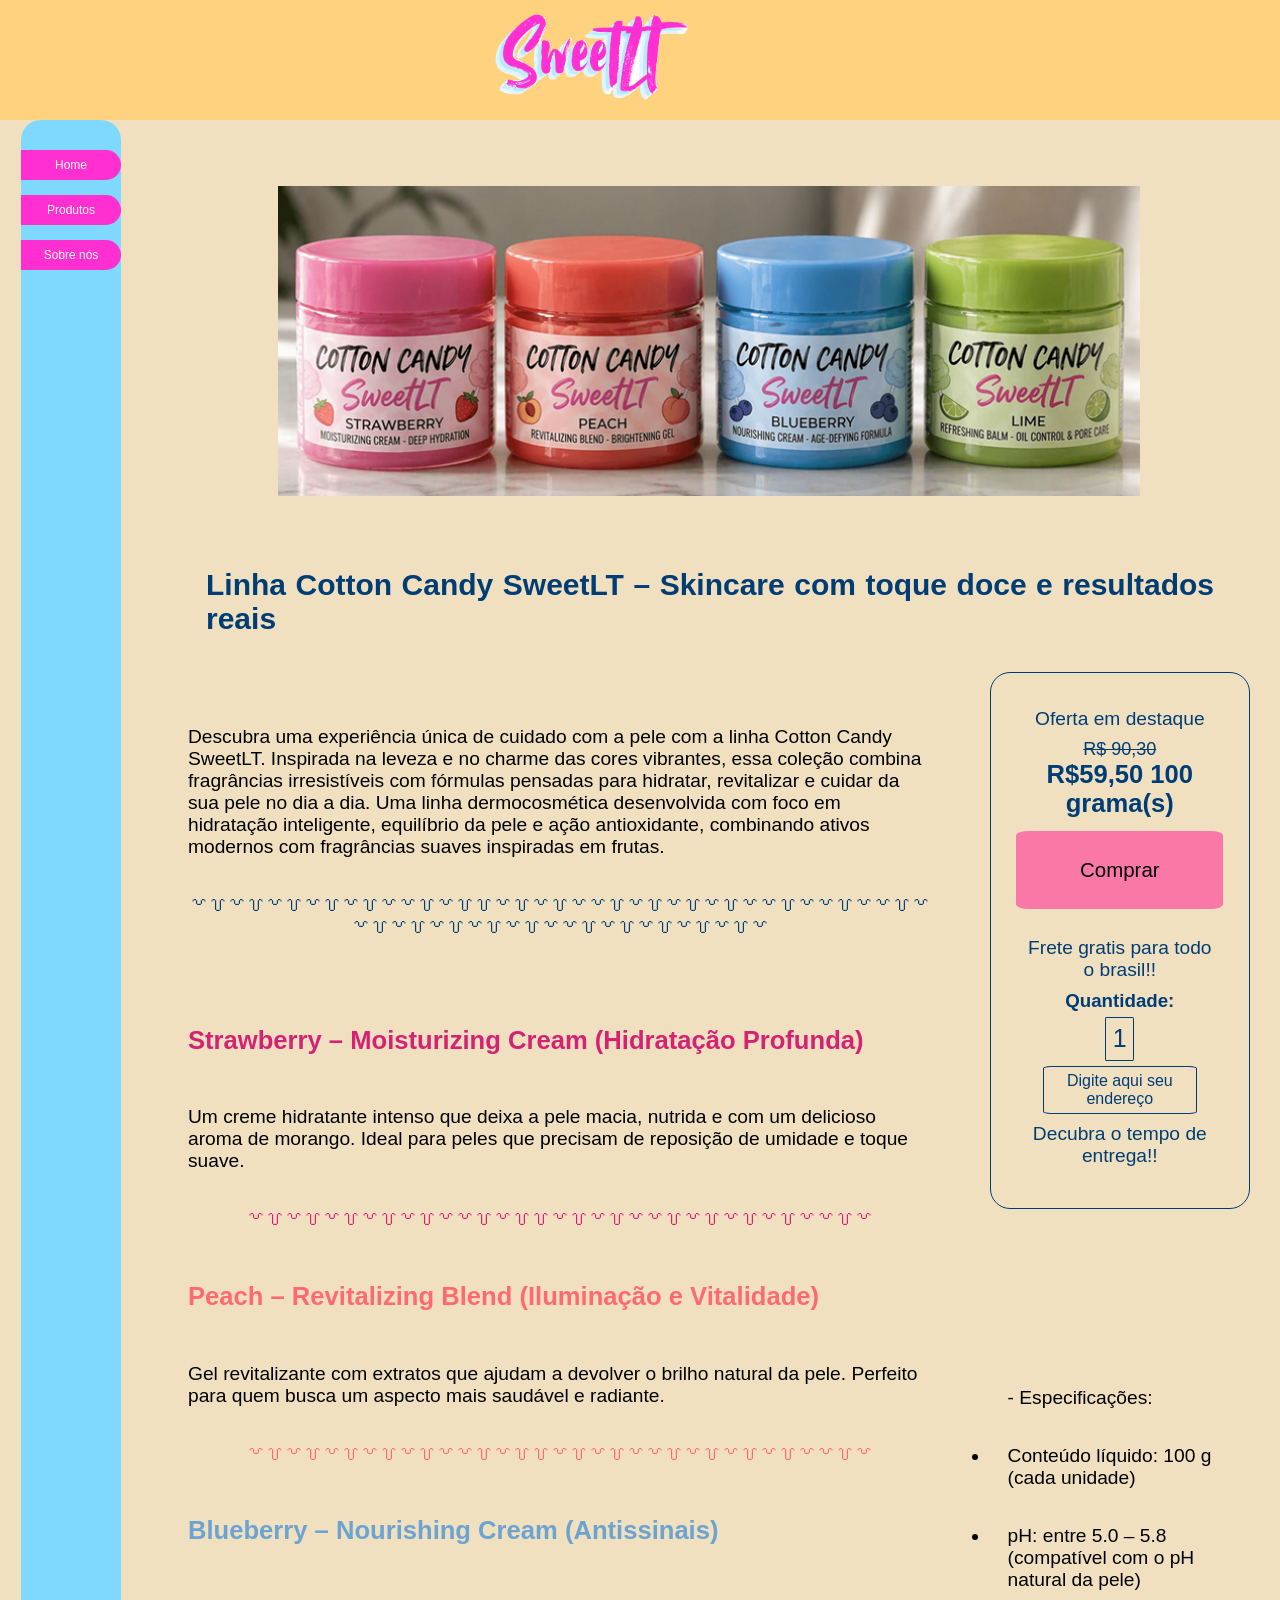
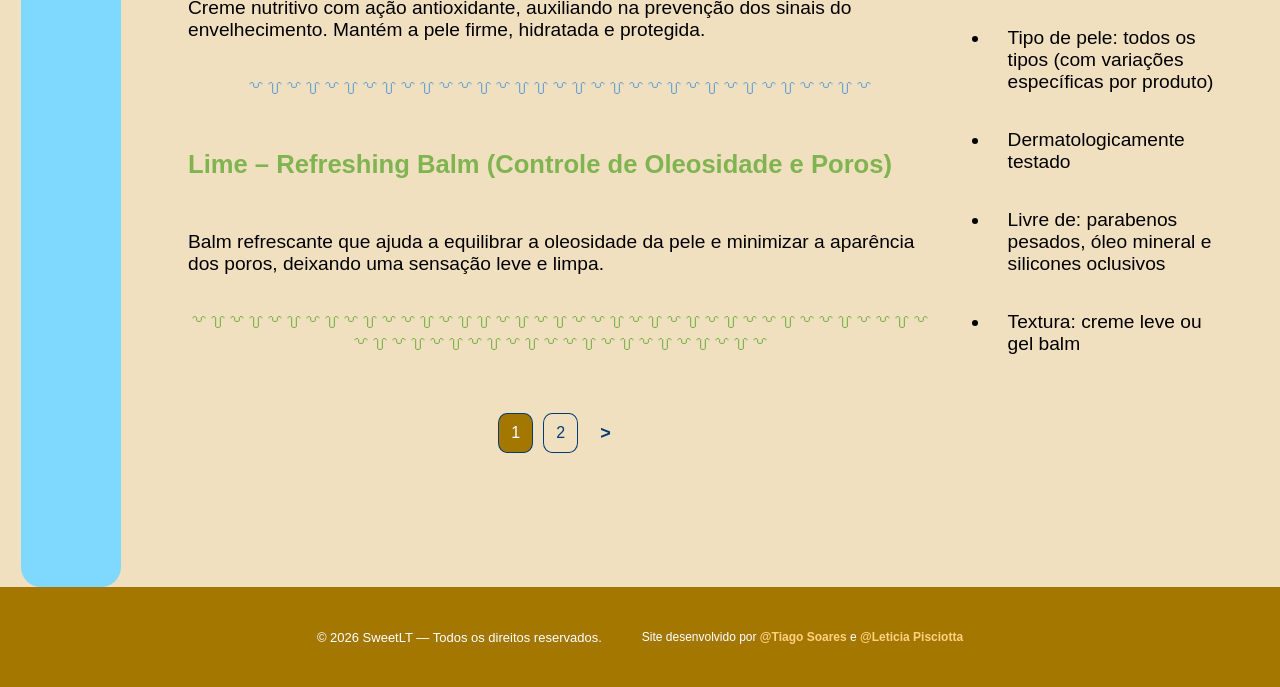
==== Av2/compra1.html @ 327eb8c2 "mvp-23-04-26" ====
<!DOCTYPE html>
<html lang="pt-BR">
<head>
    <meta charset="UTF-8">
    <meta http-equiv="X-UA-Compatible" content="IE=edge">
    <meta name="viewport" content="width=device-width, initial-scale=1.0">
    <title>SweetLT</title>
<link rel="stylesheet" href="estilos/estilos-comuns.css">
<link rel="stylesheet" href="estilos/estilos-pag-compra.css">
</head>
<!-- esse é o arquivo refente a pagina de apresentacao e compra do produto de creme coton candy-->
 <!-- comeco do conteudo comum entre as paginas do site do projeto(cabecalho,nav e footer), definida pela folha de estilo 'estilos-comuns.css'-->
<body>

    <header class="cabecalho">
            <div class="containner-logo-pagina">
                        <img class="logo-da-pagina" src="./imagens/SweetLT (2)-fotor-bg-remover-2026042185710.png" alt="logo SweeLT com escrito em Rosa e detalhes de azul claro.">
            </div>
    </header>

        <aside class="menu-lateral">
            <div class="menu-item">
                    <a href="./index.html">Home</a>
            </div>

            <div class="menu-item">
                    <a href="./compra1.html">Produtos</a>
            </div>

            <div class="menu-item">
                    <a href="./sobre-nos.html">Sobre nós</a>
            </div>
    </aside>
    <footer class="rodape">
        <p class="rodape-texto">© 2026 SweetLT — Todos os direitos reservados.</p>
        <p class="rodape-creditos">Site desenvolvido por <a href="https://github.com/engTSoares" target="_blank">@Tiago Soares</a> e
                 <a href="https://github.com/Lay4ce" target="_blank">@Leticia Pisciotta</a></p>

    </footer>
<!--final do conteudo comum entre paginas-->
<!--apartir desse ponto a folha de estilo predominante é a 'estilos-pag-compras.css'-->
    <main class="conteudo-main">


        <div class="imaproduto">
<img class="imagem" src="imagens/4cremescoton candy.png" alt="cremes coton candy">
</div>

<h1 class="nomeproduto"> Linha Cotton Candy SweetLT – Skincare com toque doce e resultados reais</h1>
<div class="descricaoproduto">

<h2 class="descricao">Descubra uma experiência única de cuidado com a pele com a linha Cotton Candy SweetLT. Inspirada na leveza e no charme das cores vibrantes, essa coleção combina fragrâncias irresistíveis com fórmulas pensadas para hidratar, revitalizar e cuidar da sua pele no dia a dia.
    Uma linha dermocosmética desenvolvida com foco em hidratação inteligente, equilíbrio da pele e ação antioxidante, combinando ativos modernos com fragrâncias suaves inspiradas em frutas.
</h2>
<h2 class="divisoria">꒷꒦꒷꒦꒷꒦꒷꒦꒷꒦꒷꒷꒦꒷꒦꒦꒷꒦꒷꒦꒷꒷꒦꒷꒦꒷꒦꒷꒦꒷꒷꒦꒷꒷꒦꒷꒷꒦꒷꒷꒦꒷꒦꒷꒦꒷꒦꒷꒦꒷꒷꒦꒷꒦꒷꒦꒷꒦꒷꒦꒷</h2><!--mome e apresentacao do produto-->

</div>
<div class="compra"><!--menu de compra-->

<div class="botaocompra">
    <h2>Oferta em destaque </h2>
    <p> R$ 90,30 </p>
    <h1>R$59,50 100 grama(s)</h1>
    <a href="#compra">Comprar</a><!--link simples para simulacao-->
</div>
    <div class="endereco">  
        <h2> Frete gratis para todo o brasil!!</h2>
        <h3>Quantidade:</h3>
               <div class="caixaquantidade" contenteditable="true">  1 </div><!--caixa de texto simples de simulacao-->

       <div class="caixaseuendereco" contenteditable="true">  Digite aqui seu endereço</div><!--caixa de texto simples para simulacao-->
        <h2>Decubra o tempo de entrega!!</h2> 
    </div>

</div>

<div class="modelos"><!--modelos do prduto-->
    <h1 class="morango">Strawberry – Moisturizing Cream (Hidratação Profunda)</h1>
    <h2>Um creme hidratante intenso que deixa a pele macia, nutrida e com um delicioso aroma de morango. Ideal para peles que precisam de reposição de umidade e toque suave.</h2>
   <h2 class="divisoria morango">꒷꒦꒷꒦꒷꒦꒷꒦꒷꒦꒷꒷꒦꒷꒦꒦꒷꒦꒷꒦꒷꒷꒦꒷꒦꒷꒦꒷꒦꒷꒷꒦꒷</h2>

    <h1 class="pesego">Peach – Revitalizing Blend (Iluminação e Vitalidade)</h1>
    <h2>Gel revitalizante com extratos que ajudam a devolver o brilho natural da pele. Perfeito para quem busca um aspecto mais saudável e radiante.</h2>
   <h2 class="divisoria pesego">꒷꒦꒷꒦꒷꒦꒷꒦꒷꒦꒷꒷꒦꒷꒦꒦꒷꒦꒷꒦꒷꒷꒦꒷꒦꒷꒦꒷꒦꒷꒷꒦꒷</h2>

    <h1 class="blueberry">Blueberry – Nourishing Cream (Antissinais)</h1>
    <h2>Creme nutritivo com ação antioxidante, auxiliando na prevenção dos sinais do envelhecimento. Mantém a pele firme, hidratada e protegida.</h2>
   <h2 class="divisoria blueberry">꒷꒦꒷꒦꒷꒦꒷꒦꒷꒦꒷꒷꒦꒷꒦꒦꒷꒦꒷꒦꒷꒷꒦꒷꒦꒷꒦꒷꒦꒷꒷꒦꒷</h2>

    <h1 class="limao">Lime – Refreshing Balm (Controle de Oleosidade e Poros)</h1>
    <h2>Balm refrescante que ajuda a equilibrar a oleosidade da pele e minimizar a aparência dos poros, deixando uma sensação leve e limpa.</h2>
    <h2 class="divisoria limao">꒷꒦꒷꒦꒷꒦꒷꒦꒷꒦꒷꒷꒦꒷꒦꒦꒷꒦꒷꒦꒷꒷꒦꒷꒦꒷꒦꒷꒦꒷꒷꒦꒷꒷꒦꒷꒷꒦꒷꒷꒦꒷꒦꒷꒦꒷꒦꒷꒦꒷꒷꒦꒷꒦꒷꒦꒷꒦꒷꒦꒷</h2>

</div>

<div class="detalhesproduto"><!--detalhes tecnicos do produto-->
    <h2>- Especificações:</h2>
<ul class="detalhes">
    <li>Conteúdo líquido: 100 g (cada unidade)</li>
    <li>pH: entre 5.0 – 5.8 (compatível com o pH natural da pele)</li>
    <li>Tipo de pele: todos os tipos (com variações específicas por produto)</li>
    <li>Dermatologicamente testado</li>
    <li>Livre de: parabenos pesados, óleo mineral e silicones oclusivos</li>
    <li>Textura: creme leve ou gel balm </li>

</ul>
</div>
    <!-- Estrutura de paginação --> 
    <nav class="paginacao">
            <a href="./compra1.html" class="pagina-ativa">1</a>
            <a href="./compra2.html">2</a>
            <a href="./compra2.html" class="pagina-proxima">&gt;</a>
    </nav>

   </main>






</body>
</html>
---- Av2/estilos/estilos-comuns.css ----
/* Arquivo de estilização que é comum as páginas do site. */
* {
    margin: 0;
    padding: 0;
    box-sizing: border-box;
    font-family: Verdana, Geneva, Tahoma, sans-serif;
}

body {
    display: grid;
    grid-template-areas:
        "cabecalho cabecalho"
        "menu-lateral conteudo-main"
        "rodape rodape";
    grid-template-columns: 140px 1fr;
    grid-template-rows: auto 1fr auto;
    min-height: 100vh;
    background-color: #f0e0c0;
}

.cabecalho {
    grid-area: cabecalho;
    min-height: 120px;
    background-color: #FFD280;
    display: flex;
    justify-content: center;    /* centraliza a logo-page horizontalmente */
    align-items: center;
}

.containner-logo-pagina{
    width: 300px;
    height: 100px;
    background-color: none;
    padding: 0;
}

.logo-da-pagina{
    width: 200px;
    height: 90px; 
    display: flex;
    justify-content: center;
    align-items: center;    

}

.menu-lateral {
    grid-area: menu-lateral;
    width: 100px;               /* largura do menu após o margin-left de 15% (120px - ~20px) */
    min-width: 100px;
    background-color: #7fd9ff;
    margin-left: 15%;
    border-radius: 20px;
    display: flex;
    flex-direction: column;
    align-self: stretch;
    padding-top: 20px;
    gap: 5px;
    text-align: center;
    overflow: hidden;           /* garante que o fundo respeite o border-radius */
}

.menu-item {
    width: 100px;
    height: 30px;
    background-color: #FF2FD2;
    border-radius: 0px 15px 15px 0px;
    margin-top: 10px;
    display: flex;              
    align-items: center;
    justify-content: center;
}

.menu-item a {
    text-decoration: none; 
    color: white;
    font-size: 12px;
}

.conteudo-main {
    grid-area: conteudo-main;
    background-color: #f0e0c0;
    padding: 30px;
}

.rodape {
    grid-area: rodape;
    min-height: 100px;
    background-color: #A47800;
    display: flex;
    justify-content: center;
    align-items: center;
    gap: 40px;
}

.rodape-texto {
    color: white;
    font-size: 13px;
}
 
.rodape-creditos {
    color: white;
    font-size: 12px;
}
 
.rodape-creditos a {
    color: #FFD280;             /* destaque nos nomes com a cor do cabeçalho */
    text-decoration: none;
    font-weight: bold;
}
 
.rodape-creditos a:hover {
    text-decoration: underline;
}

@media screen and (max-width: 900px){

body {
    display: grid;
    grid-template-areas:
        "cabecalho "
        "menu-lateral"
        "conteudo-main"
        "rodape";
    grid-template-columns:1fr;
    grid-template-rows: auto auto 1fr auto;}

.menu-lateral {
    grid-area: menu-lateral;
    width: 100%;              
    min-width: 100px;
    flex-direction: row;
    margin: 0;
    align-items: center;
        padding:20px;

}
.menu-item {
    border-radius:15px;
    margin:0 auto;
}
}
---- Av2/estilos/estilos-pag-compra.css ----
*{
    box-sizing: border-box;
    margin: 0;
  }
.conteudo-main {
    display: grid;
    grid-template-areas:
        "imagem    imagem"
        "nome       nome"
        "descricao  compra"
        "modelos    compra"
        "modelos  detalhes";
    grid-template-columns: 1.5fr 0.5fr;
    column-gap: 3vw;
    padding-bottom: 10%;
}

.imaproduto                              { grid-area: imagem; }
.conteudo-main > h1.nomeproduto          { grid-area: nome; }
.descricaoproduto                        { grid-area: descricao;}
.detalhesproduto                         { grid-area: detalhes;}
.compra                                  { grid-area: compra; ;}
.modelos                                 { grid-area: modelos; }


.botaocompra a{
    display: block;
    width:100%;
    height: fit-content;
 padding: clamp(10px, 3vh, 30px);
     background-color: #ff3d98a1;
    border-style: none;
    border-radius: 6%;
    text-decoration: none;
     color:black;
     font-size: clamp(13px, 1.6vw, 25px);
     margin:13px auto;
}


.imaproduto{
padding-bottom: 4vh;
padding-top: 4vh;
text-align: center;

}
img.imagem{
    height: 100%;
    width: 80%;
    min-height: 170px;
    min-width:410px;
}
.descricaoproduto{
    padding-bottom: 4vh;
padding-top: 4vh;
}
h1{
 font-family: Arial, Helvetica, sans-serif;
font-size: clamp(18px, 2vw, 28px);
}
h1.nomeproduto{
display: flex;
padding: 4vh;
font-size: clamp(20px, 3vw, 30px);
    text-align: justify;
     color: rgb(0, 61, 117);
}
 .modelos h1{
        font-family:Verdana, Geneva, Tahoma, sans-serif;
 padding: 2vh;
 margin: 2% auto;
 }

h2, ul li{
font-weight: normal;
    font-family:Verdana, Geneva, Tahoma, sans-serif;
font-size: clamp(15px, 1.5vw, 20px);
 padding: 2vh;

}
.compra{
    height: fit-content;
    width: 100%;
    display:flex;
    border: 1px solid rgb(0, 61, 117);
    border-radius: 20px;
    justify-content: center;
    padding: 2vw;
        color: rgb(0, 61, 117);
            flex-direction: column;
            align-items:center 

}
.compra h2{
    padding: 1vh;

}
.endereco, .botaocompra{
    display: flex;
    text-align: center;
    flex-direction: column;
    position: relative;
    margin-bottom: 3%;
}
.caixaseuendereco, .caixaquantidade{
    display: block;
    border: 1px solid rgb(0, 61, 117);
    border-radius: 5%;
    text-align: center;
    margin: 1.5vh;
}
.caixaquantidade{
    max-width: 6vw;
    max-height: 7vh;
    font-size: 25px;
    padding: 0.5vw;
    margin: 5px auto;
    overflow-y: hidden;
}
.caixaseuendereco{
    margin: 0 auto;
        max-width: 12vw;
    max-height: 6vh;
    overflow-y: hidden ;
    padding: 5px;

}
p{
    text-decoration: line-through;
font-size: clamp(14px, 2vw, 18px);
}

.divisoria{
    width: 100%;
text-align: center;
margin-bottom: auto;
color:rgb(0, 61, 117);
}
.morango{
    color: #d62274;
}
.pesego{
    color:#ff6a70 ;
}

.blueberry{
    color:#6ba3d1 ;
}

.limao{
    color: #80b450;
}
.caramelo{
    color: #f8a868;
}
.macaamor{
    color: #7db988;
}
.balalimao{
    color: #a9b019;
}
.rodape-texto, .rodape-creditos{
    text-decoration: none !important;
}

/* Estrutura de estilização da paginação */
.paginacao {
    display: flex;
    justify-content: center;
    align-items: center;
    gap: 10px;
    padding: 40px 0 20px 0;
}

.paginacao a {
    text-decoration: none;
    color: rgb(0, 61, 117);
    font-size: 16px;
    width: 35px;
    height: 40px;
    display: flex;
    justify-content: center;
    align-items: center;
    border-radius: 25%;
    border: 1px solid rgb(0, 61, 117);
    transition: background-color 0.2s;
}

.paginacao a:hover {
    background-color: #FFD280;
}

.paginacao .pagina-ativa {
    background-color: #A47800;
    color: white;
}

.paginacao .pagina-proxima,
.paginacao .pagina-anterior {
    border: none;
    font-weight: bold;
    font-size: 18px;
}

@media screen and (max-width: 900px){
.conteudo-main {
    display: grid;
    grid-template-areas:
        "imagem"
        "nome"
        "descricao "
        "compra"
        "modelos"
        "detalhes";
    grid-template-columns: 1fr;
    gap: 3vw;
}

.caixaseuendereco{
            max-width: 200px;
    max-height: 6vh;
}

.botaocompra{
    line-height: 200%;
}

}
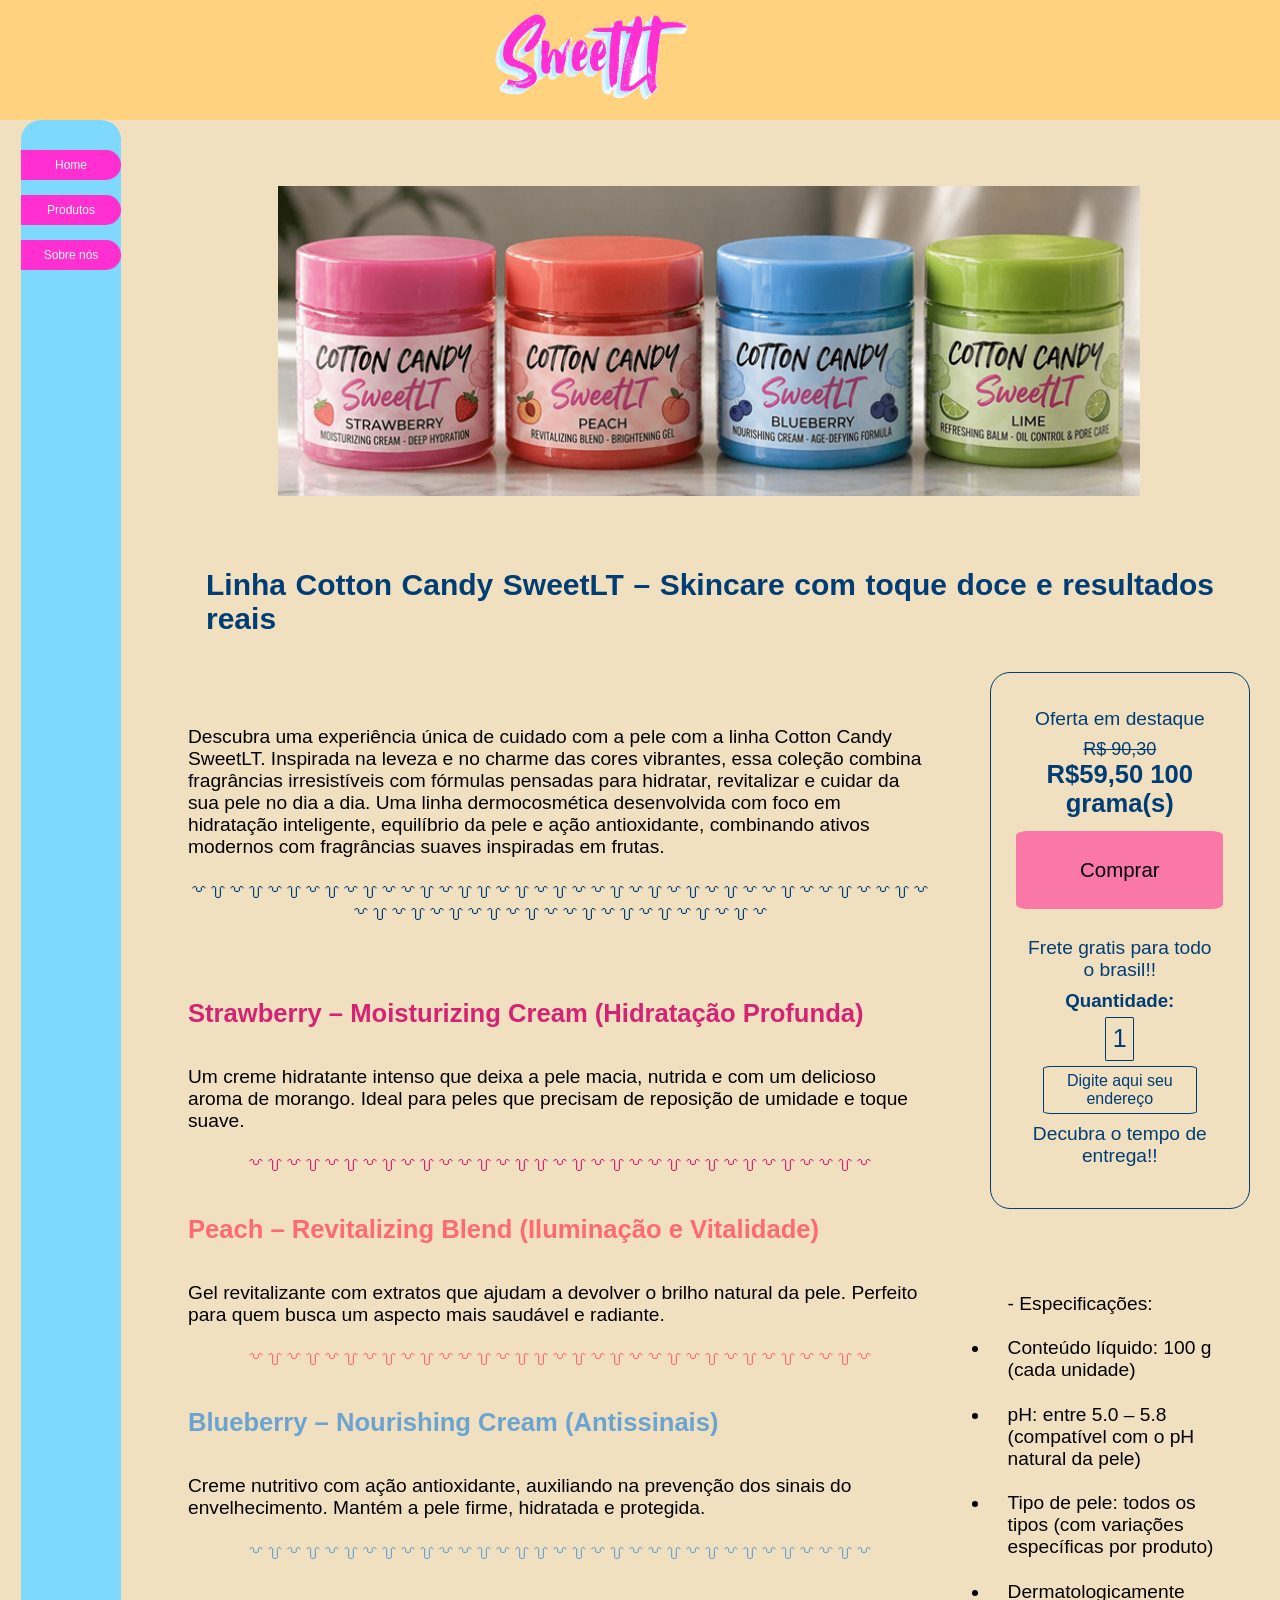
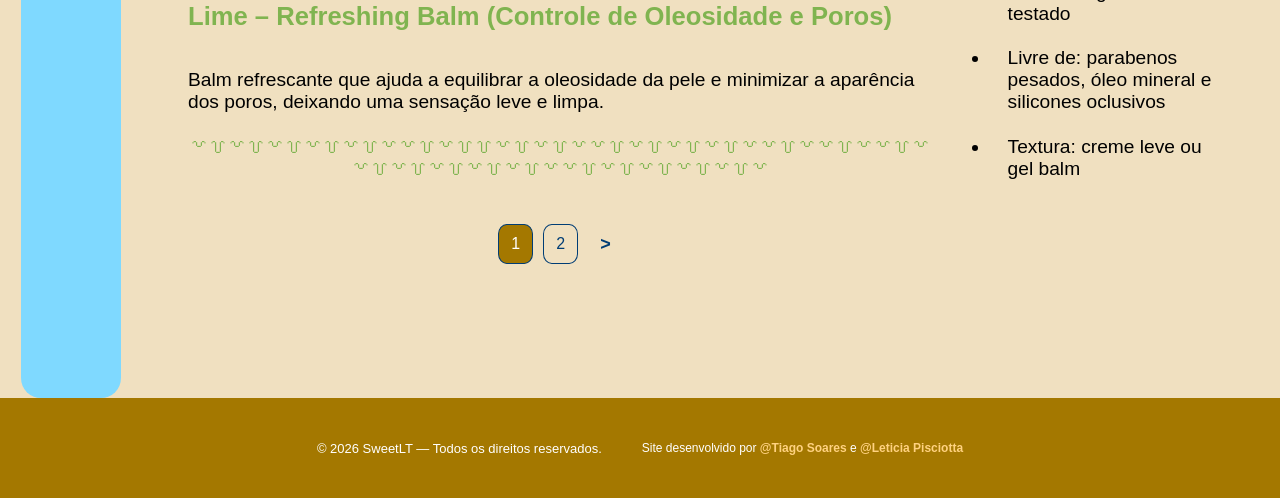
==== commit aad96f83: "ajustes finais" ====
--- a/Av2/compra1.html
+++ b/Av2/compra1.html
@@ -9,7 +9,7 @@
 <link rel="stylesheet" href="estilos/estilos-pag-compra.css">
 </head>
 <!-- esse é o arquivo refente a pagina de apresentacao e compra do produto de creme coton candy-->
- <!-- comeco do conteudo comum entre as paginas do site do projeto(cabecalho,nav e footer), definida pela folha de estilo 'estilos-comuns.css'-->
+ <!--conteudo comum entre as paginas do site do projeto(cabecalho,nav e footer), definida pela folha de estilo 'estilos-comuns.css'-->
 <body>
 
     <header class="cabecalho">
@@ -24,20 +24,13 @@
             </div>
 
             <div class="menu-item">
-                    <a href="./compra1.html">Produtos</a>
+                    <a href="./produtos.html">Produtos</a>
             </div>
 
             <div class="menu-item">
                     <a href="./sobre-nos.html">Sobre nós</a>
             </div>
     </aside>
-    <footer class="rodape">
-        <p class="rodape-texto">© 2026 SweetLT — Todos os direitos reservados.</p>
-        <p class="rodape-creditos">Site desenvolvido por <a href="https://github.com/engTSoares" target="_blank">@Tiago Soares</a> e
-                 <a href="https://github.com/Lay4ce" target="_blank">@Leticia Pisciotta</a></p>
-
-    </footer>
-<!--final do conteudo comum entre paginas-->
 <!--apartir desse ponto a folha de estilo predominante é a 'estilos-pag-compras.css'-->
     <main class="conteudo-main">
 
@@ -114,6 +107,12 @@
 
    </main>
 
+    <footer class="rodape">
+        <p class="rodape-texto">© 2026 SweetLT — Todos os direitos reservados.</p>
+        <p class="rodape-creditos">Site desenvolvido por <a href="https://github.com/engTSoares" target="_blank">@Tiago Soares</a> e
+                 <a href="https://github.com/Lay4ce" target="_blank">@Leticia Pisciotta</a></p>
+
+    </footer>
 
 
 
--- a/Av2/estilos/estilos-comuns.css
+++ b/Av2/estilos/estilos-comuns.css
@@ -30,7 +30,6 @@
 .containner-logo-pagina{
     width: 300px;
     height: 100px;
-    background-color: none;
     padding: 0;
 }
 
--- a/Av2/estilos/estilos-pag-compra.css
+++ b/Av2/estilos/estilos-pag-compra.css
@@ -1,7 +1,10 @@
+/* folha de estilo específica para as duas paginas de descricao e venda(compra1.html e compra2.html) */
+
 *{
     box-sizing: border-box;
     margin: 0;
   }
+  /* grid principal da página de produto */
 .conteudo-main {
     display: grid;
     grid-template-areas:
@@ -48,7 +51,6 @@
     height: 100%;
     width: 80%;
     min-height: 170px;
-    min-width:410px;
 }
 .descricaoproduto{
     padding-bottom: 4vh;
@@ -69,6 +71,7 @@
         font-family:Verdana, Geneva, Tahoma, sans-serif;
  padding: 2vh;
  margin: 2% auto;
+  padding-bottom: 0.5vh;
  }
 
 h2, ul li{
@@ -76,8 +79,10 @@
     font-family:Verdana, Geneva, Tahoma, sans-serif;
 font-size: clamp(15px, 1.5vw, 20px);
  padding: 2vh;
-
-}
+  padding-bottom: 0.5vh;
+
+}
+/* box lateral de compra */
 .compra{
     height: fit-content;
     width: 100%;
@@ -88,7 +93,7 @@
     padding: 2vw;
         color: rgb(0, 61, 117);
             flex-direction: column;
-            align-items:center 
+            align-items:center;
 
 }
 .compra h2{
@@ -102,6 +107,8 @@
     position: relative;
     margin-bottom: 3%;
 }
+
+/* campos de simulação */
 .caixaseuendereco, .caixaquantidade{
     display: block;
     border: 1px solid rgb(0, 61, 117);
@@ -125,11 +132,12 @@
     padding: 5px;
 
 }
+/* preço antigo riscado */
 p{
     text-decoration: line-through;
 font-size: clamp(14px, 2vw, 18px);
 }
-
+/* divisórias decorativas entre os modelos */
 .divisoria{
     width: 100%;
 text-align: center;
@@ -159,6 +167,7 @@
 .balalimao{
     color: #a9b019;
 }
+/* corrige o line-through global do <p> no rodapé */
 .rodape-texto, .rodape-creditos{
     text-decoration: none !important;
 }
@@ -202,6 +211,7 @@
     font-size: 18px;
 }
 
+/* responsividade — muda para uma coluna única em telas 900px ou menores */
 @media screen and (max-width: 900px){
 .conteudo-main {
     display: grid;
